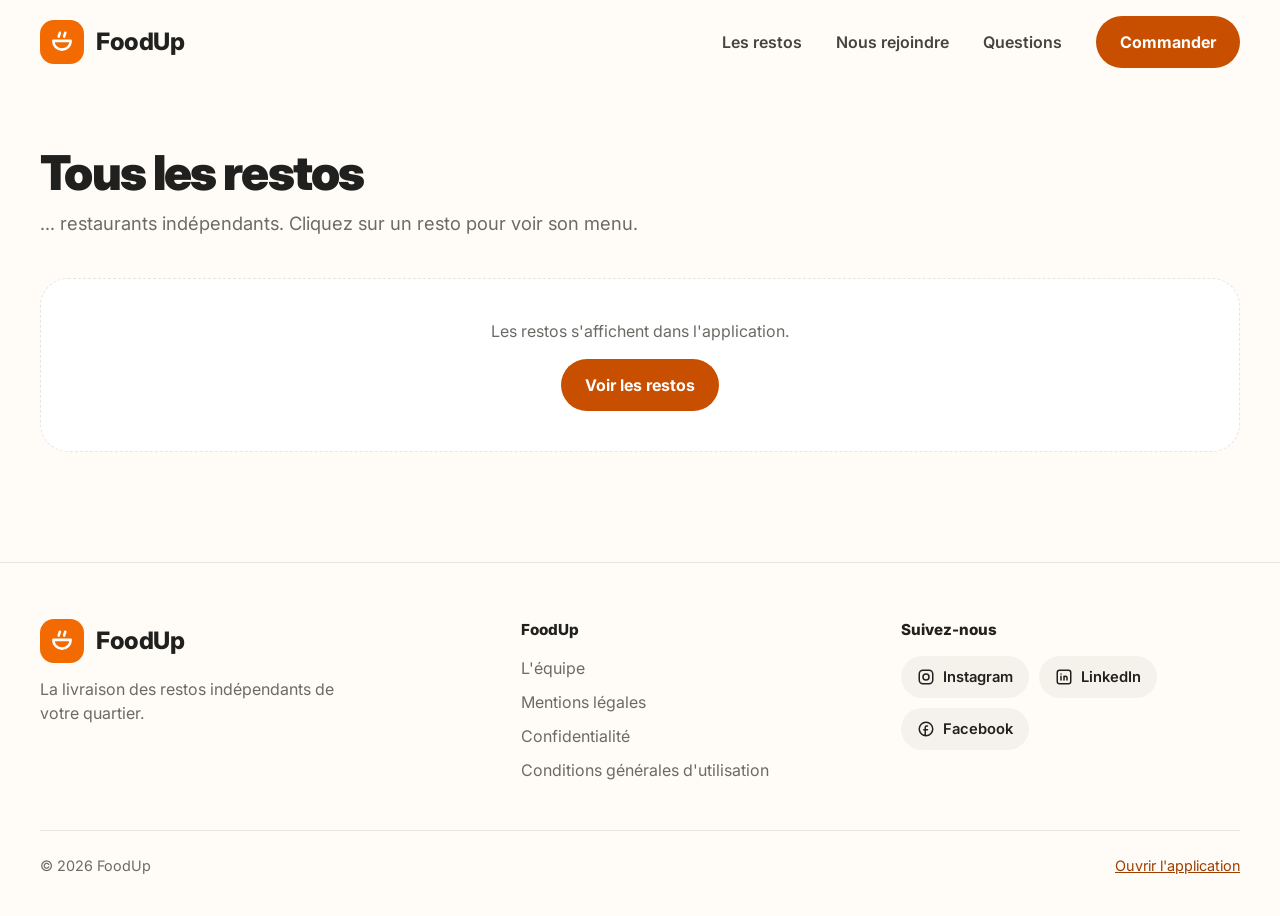
==== restos.html @ 4074eeb6 "Add files via upload" ====
<!doctype html>
<html lang="fr">
<head>
<meta charset="UTF-8">
<meta name="viewport" content="width=device-width, initial-scale=1, viewport-fit=cover">
<title>Tous les restos — FoodUp</title>
<meta name="description" content="FoodUp livre les plats des restaurants indépendants de votre quartier. Un prix clair, un livreur bien payé.">
<meta property="og:title" content="FoodUp — Le bon petit resto du coin, livré chez vous">
<meta property="og:description" content="Des plats faits maison, un prix clair, un livreur bien payé.">
<meta property="og:type" content="website">
<link rel="preconnect" href="https://fonts.googleapis.com">
<link rel="preconnect" href="https://fonts.gstatic.com" crossorigin>
<link href="https://fonts.googleapis.com/css2?family=Inter:wght@400;500;600;700;800;900&display=swap" rel="stylesheet">
<link rel="icon" href="data:image/svg+xml,<svg xmlns='http://www.w3.org/2000/svg' viewBox='0 0 24 24'><rect width='24' height='24' rx='7' fill='%23F26A00'/><path d='M5 11.5h14a7 7 0 0 1-14 0z' fill='none' stroke='white' stroke-width='2'/></svg>">
<link rel="stylesheet" href="style.css">
</head>
<body>

<header>
  <div class="wrap barre">
    <a href="index.html" class="logo" aria-label="FoodUp, retour à l'accueil">
      <span class="logo-icone" aria-hidden="true">
        <svg width="26" height="26" viewBox="0 0 24 24" fill="none" stroke="#FFFFFF" stroke-width="2.4" stroke-linecap="round" stroke-linejoin="round"><path d="M4 11h16a8 8 0 0 1-16 0z"/><path d="M9 7c0-1.5 1-2 1-3.5"/><path d="M14 7c0-1.5 1-2 1-3.5"/></svg>
      </span>
      FoodUp
    </a>
    <nav class="menu" aria-label="Navigation principale">
      <a href="restos.html" aria-current="page">Les restos</a>
      <a href="index.html#rejoindre">Nous rejoindre</a>
      <a href="index.html#faq">Questions</a>
      <a class="btn btn-orange" data-lien="appli" href="#">Commander</a>
    </nav>
  </div>
</header>

<main>
  <section class="page-titre">
    <div class="wrap">
      <h2>Tous les restos</h2>
      <p><span class="nombre-restos">…</span> restaurants indépendants. Cliquez sur un resto pour voir son menu.</p>
    </div>
  </section>

  <section style="padding-top: 40px;">
    <div class="wrap">
      <div class="restos" id="restos-liste" aria-live="polite">
        <div class="etat">Chargement des restos…</div>
      </div>
    </div>
  </section>
</main>

<!-- ===== Fenêtre : menu d'un restaurant ===== -->
<dialog class="menu-resto" id="menu-resto" aria-labelledby="menu-nom">
  <div class="menu-contenu">
    <div class="menu-photo" id="menu-photo">
      <button class="fermer" id="menu-fermer" aria-label="Fermer le menu">
        <svg width="20" height="20" viewBox="0 0 24 24" fill="none" stroke="#20201E" stroke-width="2.4" stroke-linecap="round" aria-hidden="true"><path d="M18 6 6 18M6 6l12 12"/></svg>
      </button>
    </div>
    <div class="menu-corps">
      <h3 id="menu-nom"></h3>
      <p class="menu-quartier" id="menu-quartier"></p>
      <p class="menu-description" id="menu-description"></p>
      <div id="menu-plats"></div>
      <a class="btn btn-orange btn-grand" data-lien="appli" href="#">Commander dans l'appli</a>
    </div>
  </div>
</dialog>

<footer>
  <div class="wrap">
    <div class="pied">
      <div>
        <a href="index.html" class="logo" aria-label="FoodUp, retour à l'accueil">
          <span class="logo-icone" aria-hidden="true">
            <svg width="26" height="26" viewBox="0 0 24 24" fill="none" stroke="#FFFFFF" stroke-width="2.4" stroke-linecap="round" stroke-linejoin="round"><path d="M4 11h16a8 8 0 0 1-16 0z"/><path d="M9 7c0-1.5 1-2 1-3.5"/><path d="M14 7c0-1.5 1-2 1-3.5"/></svg>
          </span>
          FoodUp
        </a>
        <p>La livraison des restos indépendants de votre quartier.</p>
      </div>
      <div>
        <h3>FoodUp</h3>
        <ul>
          <li><a href="#">L'équipe</a></li>
          <li><a href="#">Mentions légales</a></li>
          <li><a href="#">Confidentialité</a></li>
          <li><a href="#">Conditions générales d'utilisation</a></li>
        </ul>
      </div>
      <div>
        <h3>Suivez-nous</h3>
        <div class="reseaux">
          <!-- Remplacez les # par les adresses de vos comptes -->
          <a href="#"><svg width="18" height="18" viewBox="0 0 24 24" fill="none" stroke="currentColor" stroke-width="2" stroke-linecap="round" stroke-linejoin="round" aria-hidden="true"><rect x="3" y="3" width="18" height="18" rx="5"/><circle cx="12" cy="12" r="4"/></svg>Instagram</a>
          <a href="#"><svg width="18" height="18" viewBox="0 0 24 24" fill="none" stroke="currentColor" stroke-width="2" stroke-linecap="round" stroke-linejoin="round" aria-hidden="true"><rect x="3" y="3" width="18" height="18" rx="3"/><path d="M8 11v5M8 8v.01M12 16v-5M16 16v-3a2 2 0 0 0-4 0"/></svg>LinkedIn</a>
          <a href="#"><svg width="18" height="18" viewBox="0 0 24 24" fill="none" stroke="currentColor" stroke-width="2" stroke-linecap="round" stroke-linejoin="round" aria-hidden="true"><path d="M3 12a9 9 0 1 0 18 0 9 9 0 0 0-18 0M14 8h-1.5A1.5 1.5 0 0 0 11 9.5V21M9 13h5"/></svg>Facebook</a>
        </div>
      </div>
    </div>
    <div class="bas">
      <span>© <span id="annee"></span> FoodUp</span>
      <a data-lien="appli" href="#">Ouvrir l'application</a>
    </div>
  </div>
</footer>

<script src="site.js"></script>
</body>
</html>
---- style.css ----
/* ============ Charte FoodUp (identique à l'application) ============ */
:root {
  --orange: #F26A00;
  --orange-fonce: #C94F00;   /* boutons */
  --orange-texte: #9E3E00;   /* liens, survol */
  --orange-clair: #FFF1E5;
  --vert: #138A63;
  --vert-fonce: #0F6E4F;
  --vert-clair: #E7F4EE;
  --fond: #FFFCF8;
  --gris-clair: #F5F2EC;
  --bordure: #E8E5DF;
  --texte: #20201E;
  --texte-doux: #45453F;
  --texte-2: #6B6B66;
  --nuit: #20201E;
  --nuit-2: #2E2E2B;
  --blanc: #FFFFFF;
}
* { box-sizing: border-box; }
html { scroll-behavior: smooth; scroll-padding-top: 90px; }
body {
  margin: 0;
  font-family: 'Inter', system-ui, -apple-system, 'Segoe UI', Roboto, sans-serif;
  background: var(--fond);
  color: var(--texte);
  -webkit-font-smoothing: antialiased;
  line-height: 1.5;
}
::selection { background: var(--orange-clair); color: var(--orange-texte); }
img { max-width: 100%; display: block; }
a { color: var(--orange-texte); }
a:hover { color: var(--orange-fonce); }
:focus-visible { outline: 3px solid var(--orange); outline-offset: 3px; border-radius: 8px; }
.wrap { max-width: 1280px; margin: 0 auto; padding: 0 40px; }
h1, h2 { margin: 0; font-weight: 900; letter-spacing: -0.035em; line-height: 1.05; }
h2 { font-size: clamp(2rem, 4vw, 3rem); }
section { padding-top: 110px; }

/* ============ Boutons ============ */
.btn {
  display: inline-flex; align-items: center; justify-content: center;
  text-decoration: none; font-weight: 700; border-radius: 999px;
  padding: 14px 24px; font-size: 1rem; transition: background-color .15s;
}
.btn-orange { background: var(--orange-fonce); color: var(--blanc); }
.btn-orange:hover { background: var(--orange-texte); color: var(--blanc); }
.btn-blanc { background: var(--blanc); color: var(--texte); }
.btn-blanc:hover { color: var(--orange-texte); }
.btn-grand { padding: 20px 34px; font-size: 1.12rem; font-weight: 800; }

/* ============ En-tête ============ */
header {
  position: sticky; top: 0; z-index: 10;
  padding-top: env(safe-area-inset-top, 0px);
  background: rgba(255, 252, 248, .94);
  backdrop-filter: blur(8px);
}
.barre { height: 84px; display: flex; align-items: center; justify-content: space-between; gap: 16px; }
.logo { display: flex; align-items: center; gap: 12px; text-decoration: none; color: var(--texte); font-size: 1.5rem; font-weight: 800; letter-spacing: -0.02em; }
.logo:hover { color: var(--texte); }
.logo-icone { width: 44px; height: 44px; border-radius: 14px; background: var(--orange); display: grid; place-items: center; flex-shrink: 0; }
.menu { display: flex; align-items: center; gap: 34px; }
.menu a:not(.btn) { text-decoration: none; color: var(--texte-doux); font-weight: 600; }
.menu a:not(.btn):hover { color: var(--orange-texte); }
@media (max-width: 760px) {
  .menu a:not(.btn) { display: none; }
  .barre { height: 72px; }
  .logo { font-size: 1.3rem; }
  .logo-icone { width: 38px; height: 38px; border-radius: 12px; }
}

/* ============ Accueil ============ */
.accueil {
  margin: 8px 20px 0; border-radius: 40px; background: var(--orange-clair);
  overflow: hidden;
}
.accueil-grille { display: grid; grid-template-columns: 1fr 520px; align-items: center; gap: 40px; min-height: 620px; padding-top: 40px; padding-bottom: 40px; }
.accueil h1 { font-size: clamp(2.7rem, 6vw, 4.8rem); letter-spacing: -0.045em; max-width: 12ch; }
.accueil p { font-size: 1.3rem; color: var(--texte-doux); margin: 26px 0 0; max-width: 30ch; }
.accueil .actions { display: flex; flex-wrap: wrap; gap: 14px; margin-top: 34px; }

.photos { position: relative; height: 540px; }
.rond { position: absolute; border-radius: 50%; border: 10px solid var(--blanc); overflow: hidden; background: #F8D9BF; }
.rond img { width: 100%; height: 100%; object-fit: cover; }
.rond.a { width: 400px; height: 400px; left: 30px; top: 50px; }
.rond.b { width: 210px; height: 210px; left: 320px; top: 320px; border-width: 8px; }
.rond.c { width: 160px; height: 160px; left: 360px; top: 0; border-width: 8px; }
.bulle {
  position: absolute; left: 0; top: 410px; background: var(--blanc); border-radius: 20px;
  padding: 14px 18px; display: flex; align-items: center; gap: 12px;
  box-shadow: 0 14px 30px -14px rgba(158, 62, 0, .4);
}
.bulle-icone { width: 40px; height: 40px; border-radius: 12px; background: var(--vert-clair); display: grid; place-items: center; }
.bulle strong { display: block; font-size: .95rem; }
.bulle span { font-size: .9rem; color: var(--texte-2); }

@media (max-width: 1000px) {
  .accueil { margin: 4px 12px 0; border-radius: 32px; }
  .accueil-grille { grid-template-columns: 1fr; min-height: 0; gap: 10px; padding-top: 36px; }
  .accueil .wrap, .accueil-grille { padding-left: 22px; padding-right: 22px; }
  .accueil p { font-size: 1.1rem; }
  .photos { height: 300px; max-width: 380px; }
  .rond.a { width: 250px; height: 250px; left: 10px; top: 20px; border-width: 7px; }
  .rond.b { width: 130px; height: 130px; left: 210px; top: 150px; border-width: 6px; }
  .rond.c { display: none; }
  .bulle { top: 220px; padding: 10px 14px; }
  .accueil .actions { order: 3; }
  .btn-grand { width: 100%; }
}

/* ============ Restaurants ============ */
.entete { display: flex; align-items: flex-end; justify-content: space-between; gap: 20px; flex-wrap: wrap; margin-bottom: 36px; }
.entete a { font-weight: 700; }
.restos { display: grid; grid-template-columns: repeat(auto-fill, minmax(240px, 1fr)); gap: 22px; }
/* Accueil : 3 restos côte à côte, un peu plus grands */
.restos.accueil-restos { grid-template-columns: repeat(3, minmax(0, 1fr)); gap: 24px; }
.restos.accueil-restos .resto-photo { aspect-ratio: 4 / 3; }
.tous { display: flex; justify-content: center; margin-top: 40px; }
.tous .btn { border: 1.5px solid var(--bordure); }
.page-titre { padding-top: 64px; }
.page-titre p { color: var(--texte-2); font-size: 1.15rem; margin: 12px 0 0; }
.resto { display: flex; flex-direction: column; gap: 12px; text-decoration: none; color: var(--texte);
  background: none; border: 0; padding: 0; font: inherit; text-align: left; cursor: pointer; }
.resto:hover { color: var(--texte); }
.resto-photo { aspect-ratio: 1 / 1; border-radius: 28px; overflow: hidden; background: var(--orange-clair); }
.resto-photo img { width: 100%; height: 100%; object-fit: cover; transition: transform .3s; }
.resto:hover .resto-photo img { transform: scale(1.04); }
.resto strong { font-size: 1.15rem; font-weight: 800; padding: 0 6px; }
.resto span { font-size: .95rem; color: var(--texte-2); padding: 0 6px; margin-top: -8px; }
.etat { grid-column: 1 / -1; background: var(--blanc); border: 1px dashed var(--bordure); border-radius: 28px; padding: 40px; text-align: center; color: var(--texte-2); }
.etat .btn { margin-top: 16px; }
@media (max-width: 760px) {
  .restos.accueil-restos { grid-template-columns: 1fr; }
  .restos.accueil-restos .resto-photo { aspect-ratio: 16 / 10; }
}
@media (max-width: 760px) {
  .restos:not(.accueil-restos) { grid-template-columns: repeat(2, minmax(0, 1fr)); gap: 14px; }
}


/* ============ Fenêtre du menu d'un restaurant ============ */
dialog.menu-resto {
  width: min(640px, calc(100vw - 24px)); max-height: calc(100vh - 48px);
  padding: 0; border: 0; border-radius: 32px; background: var(--fond); color: var(--texte);
  box-shadow: 0 30px 60px -20px rgba(32, 32, 30, .45); overflow: hidden;
}
dialog.menu-resto::backdrop { background: rgba(32, 32, 30, .55); }
.menu-contenu { max-height: calc(100vh - 48px); overflow-y: auto; }
.menu-photo { height: 220px; background: var(--orange-clair); position: relative; }
.menu-photo img { width: 100%; height: 100%; object-fit: cover; }
.fermer {
  position: absolute; top: 14px; right: 14px; width: 44px; height: 44px; border-radius: 50%;
  border: 0; background: var(--blanc); cursor: pointer; display: grid; place-items: center;
}
.menu-corps { padding: 26px 28px 30px; }
.menu-corps h3 { margin: 0; font-size: 1.8rem; font-weight: 900; letter-spacing: -0.03em; }
.menu-quartier { color: var(--texte-2); margin: 4px 0 0; }
.menu-description { color: var(--texte-doux); margin: 14px 0 0; }
.menu-corps h4 { margin: 26px 0 8px; font-size: 1.05rem; font-weight: 800; color: var(--orange-texte); }
.plat { display: flex; justify-content: space-between; gap: 16px; padding: 12px 0; border-bottom: 1px solid var(--bordure); }
.plat strong { display: block; font-weight: 700; }
.plat small { display: block; color: var(--texte-2); font-size: .9rem; margin-top: 2px; }
.plat .prix { font-weight: 800; white-space: nowrap; font-variant-numeric: tabular-nums; }
.menu-attente { color: var(--texte-2); margin: 24px 0 0; }
.menu-corps .btn { width: 100%; margin-top: 26px; }

/* ============ Qui reçoit quoi ============ */
.repartition h2 { text-align: center; }
.trois { display: grid; grid-template-columns: repeat(3, minmax(0, 1fr)); gap: 24px; margin-top: 44px; }
.part { border-radius: 32px; padding: 40px; display: flex; flex-direction: column; gap: 16px; }
.part.o { background: var(--orange-clair); }
.part.v { background: var(--vert-clair); }
.part.g { background: var(--gris-clair); }
.part-icone { width: 64px; height: 64px; border-radius: 20px; background: var(--blanc); display: grid; place-items: center; }
.part strong { font-size: 1.6rem; font-weight: 800; letter-spacing: -0.02em; }
.part span { font-size: 1.12rem; color: var(--texte-doux); margin-top: -8px; }
.precision { text-align: center; color: var(--texte-2); margin: 26px 0 0; }
@media (max-width: 900px) {
  .repartition h2 { text-align: left; }
  .trois { grid-template-columns: 1fr; gap: 14px; margin-top: 28px; }
  .part { flex-direction: row; align-items: center; padding: 22px; border-radius: 26px; flex-wrap: wrap; column-gap: 16px; row-gap: 2px; }
  .part-icone { width: 52px; height: 52px; border-radius: 16px; }
  .part div { display: flex; flex-direction: column; }
  .part strong { font-size: 1.2rem; }
  .part span { font-size: 1rem; margin-top: 0; }
  .precision { text-align: left; }
}

/* ============ Rejoindre ============ */
.rejoindre { margin: 110px 20px 0; border-radius: 40px; background: var(--nuit); color: var(--blanc); padding: 90px 0; }
.profils { display: grid; grid-template-columns: repeat(3, minmax(0, 1fr)); gap: 24px; margin-top: 44px; }
.profil { background: var(--nuit-2); border-radius: 32px; padding: 36px; display: flex; flex-direction: column; gap: 18px; align-items: flex-start; }
.profil strong { font-size: 1.8rem; font-weight: 800; letter-spacing: -0.02em; }
.profil span { font-size: 1.06rem; color: #D6D2CA; }
.profil .btn { margin-top: auto; }
@media (max-width: 900px) {
  .rejoindre { margin: 80px 12px 0; border-radius: 32px; padding: 48px 0; }
  .rejoindre .wrap { padding: 0 20px; }
  .profils { grid-template-columns: 1fr; gap: 14px; margin-top: 28px; }
  .profil { padding: 26px; border-radius: 24px; }
  .profil strong { font-size: 1.45rem; }
}

/* ============ FAQ ============ */
.faq-liste { max-width: 820px; margin-top: 36px; display: grid; gap: 12px; }
details { background: var(--blanc); border: 1px solid var(--bordure); border-radius: 22px; }
details[open] { border-color: #F8D9BF; background: #FFF8EE; }
summary { cursor: pointer; list-style: none; padding: 22px 64px 22px 26px; font-weight: 700; font-size: 1.08rem; position: relative; }
summary::-webkit-details-marker { display: none; }
summary::after {
  content: "+"; position: absolute; right: 20px; top: 50%; transform: translateY(-50%);
  width: 32px; height: 32px; border-radius: 50%; background: var(--orange-clair); color: var(--orange-texte);
  display: grid; place-items: center; font-size: 1.3rem; font-weight: 600;
}
details[open] summary::after { content: "–"; }
details p { margin: 0; padding: 0 26px 24px; color: var(--texte-doux); max-width: 68ch; }

/* ============ Pied de page ============ */
footer { margin-top: 110px; border-top: 1px solid var(--bordure); padding: 56px 0 calc(40px + env(safe-area-inset-bottom, 0px)); }
.pied { display: grid; grid-template-columns: 1.3fr 1fr 1fr; gap: 40px; }
.pied p { color: var(--texte-2); margin: 14px 0 0; max-width: 32ch; }
.pied h3 { font-size: .95rem; font-weight: 800; margin: 0 0 14px; }
.pied ul { list-style: none; margin: 0; padding: 0; display: grid; gap: 10px; }
.pied ul a { color: var(--texte-2); text-decoration: none; }
.pied ul a:hover { color: var(--orange-texte); }
.reseaux { display: flex; flex-wrap: wrap; gap: 10px; }
.reseaux a {
  display: inline-flex; align-items: center; gap: 8px; padding: 10px 16px; border-radius: 999px;
  background: var(--gris-clair); color: var(--texte); text-decoration: none; font-weight: 600; font-size: .92rem;
}
.reseaux a:hover { background: var(--orange-clair); color: var(--orange-texte); }
.bas { display: flex; justify-content: space-between; gap: 16px; flex-wrap: wrap; margin-top: 48px; padding-top: 24px; border-top: 1px solid var(--bordure); color: var(--texte-2); font-size: .9rem; }
@media (max-width: 800px) { .pied { grid-template-columns: 1fr; gap: 32px; } }

@media (max-width: 760px) {
  .wrap { padding: 0 20px; }
  section { padding-top: 72px; }
  footer { margin-top: 80px; }
}
@media (prefers-reduced-motion: reduce) { html { scroll-behavior: auto; } * { transition: none !important; } }
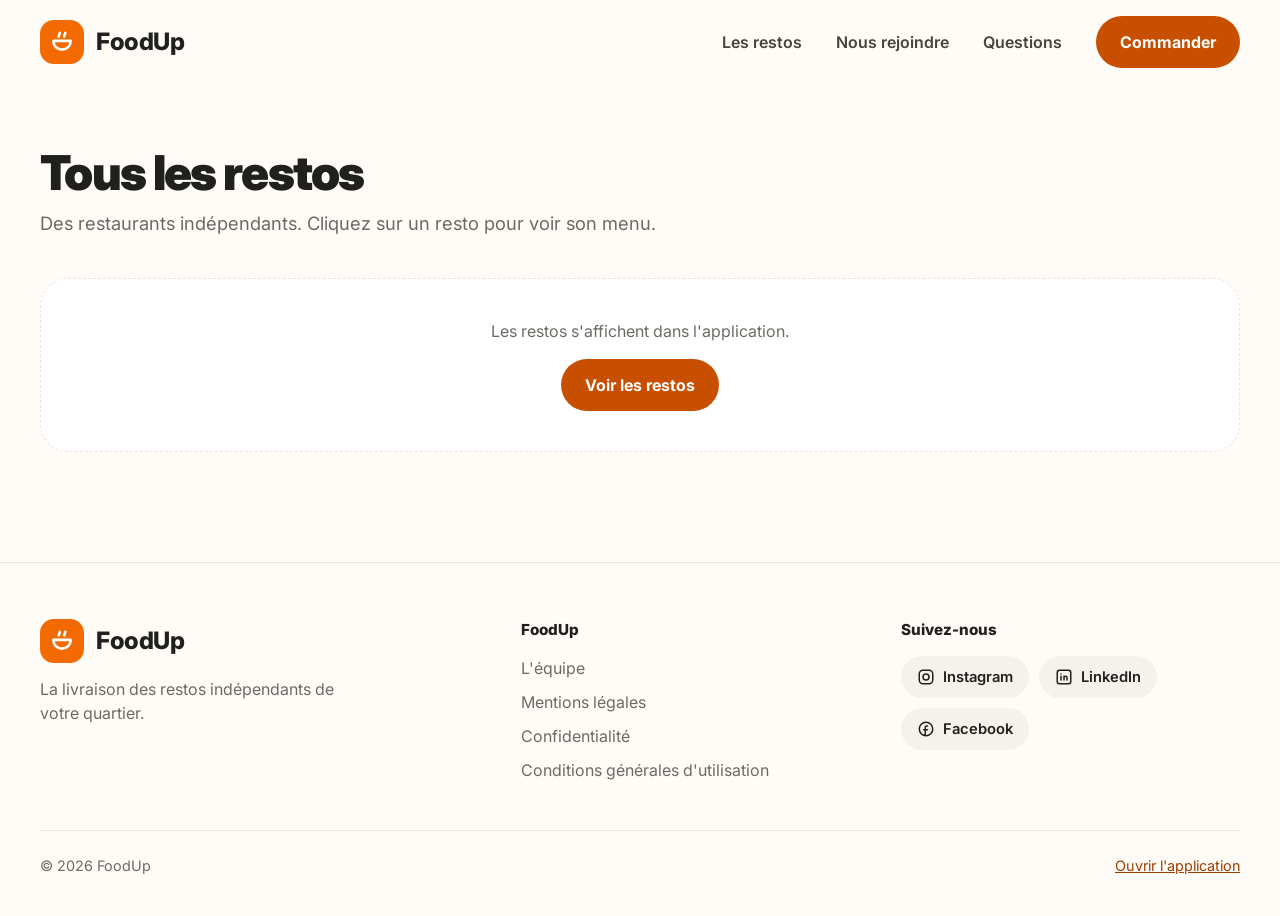
==== commit 49df6502: "Add files via upload" ====
--- a/restos.html
+++ b/restos.html
@@ -37,7 +37,7 @@
   <section class="page-titre">
     <div class="wrap">
       <h2>Tous les restos</h2>
-      <p><span class="nombre-restos">…</span> restaurants indépendants. Cliquez sur un resto pour voir son menu.</p>
+      <p>Des restaurants indépendants. Cliquez sur un resto pour voir son menu.</p>
     </div>
   </section>
 
--- a/style.css
+++ b/style.css
@@ -173,8 +173,8 @@
 .part.v { background: var(--vert-clair); }
 .part.g { background: var(--gris-clair); }
 .part-icone { width: 64px; height: 64px; border-radius: 20px; background: var(--blanc); display: grid; place-items: center; }
-.part strong { font-size: 1.6rem; font-weight: 800; letter-spacing: -0.02em; }
-.part span { font-size: 1.12rem; color: var(--texte-doux); margin-top: -8px; }
+.part strong { display: block; font-size: 1.6rem; font-weight: 800; letter-spacing: -0.02em; }
+.part span { display: block; font-size: 1.12rem; color: var(--texte-doux); margin-top: 4px; }
 .precision { text-align: center; color: var(--texte-2); margin: 26px 0 0; }
 @media (max-width: 900px) {
   .repartition h2 { text-align: left; }
